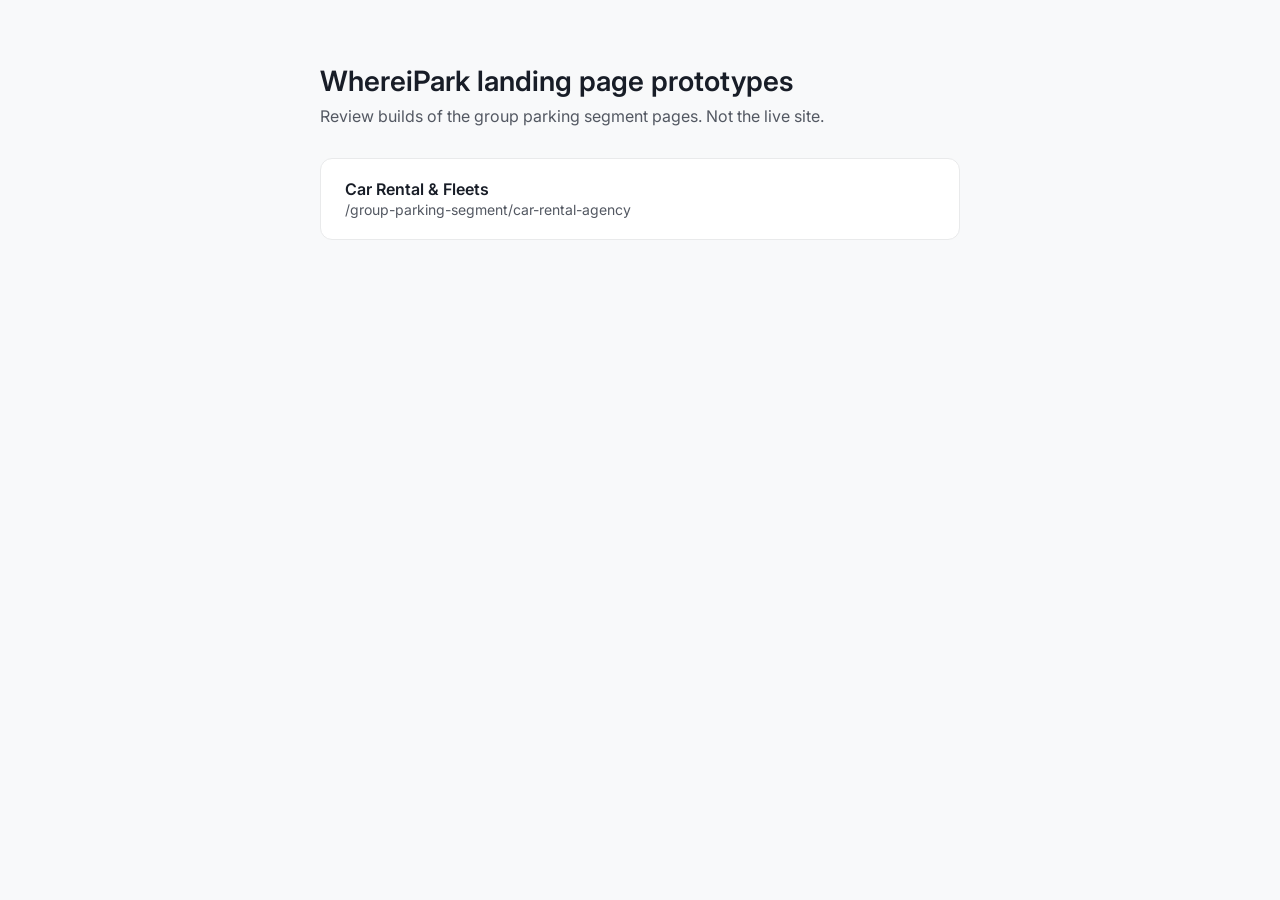
==== index.html @ 2360b9a3 "Add Car Rental & Fleet landing page prototype Static HTML/CSS/JS build of the Figma page (node 1441:" ====
<!DOCTYPE html>
<html lang="en">
<head>
  <meta charset="utf-8">
  <meta name="viewport" content="width=device-width, initial-scale=1">
  <title>WhereiPark Landing Page Prototypes</title>
  <meta name="robots" content="noindex, nofollow">
  <link rel="preconnect" href="https://fonts.googleapis.com">
  <link rel="preconnect" href="https://fonts.gstatic.com" crossorigin>
  <link href="https://fonts.googleapis.com/css2?family=Inter:wght@400;600&display=swap" rel="stylesheet">
  <style>
    body { margin: 0; font-family: "Inter", system-ui, sans-serif; color: #181d27; background: #f8f9fa; }
    main { max-width: 40rem; margin: 0 auto; padding: 4rem 1.5rem; }
    h1 { font-size: 1.75rem; font-weight: 600; margin: 0 0 0.5rem; }
    p { color: #535862; margin: 0 0 2rem; }
    a.card { display: block; padding: 1.25rem 1.5rem; background: #fff; border: 1px solid #e9eaeb; border-radius: 12px; text-decoration: none; color: inherit; }
    a.card:hover { border-color: #00a7ca; }
    a.card strong { display: block; font-weight: 600; }
    a.card span { color: #535862; font-size: 0.875rem; }
  </style>
</head>
<body>
  <main>
    <h1>WhereiPark landing page prototypes</h1>
    <p>Review builds of the group parking segment pages. Not the live site.</p>
    <a class="card" href="car-rental/">
      <strong>Car Rental &amp; Fleets</strong>
      <span>/group-parking-segment/car-rental-agency</span>
    </a>
  </main>
</body>
</html>
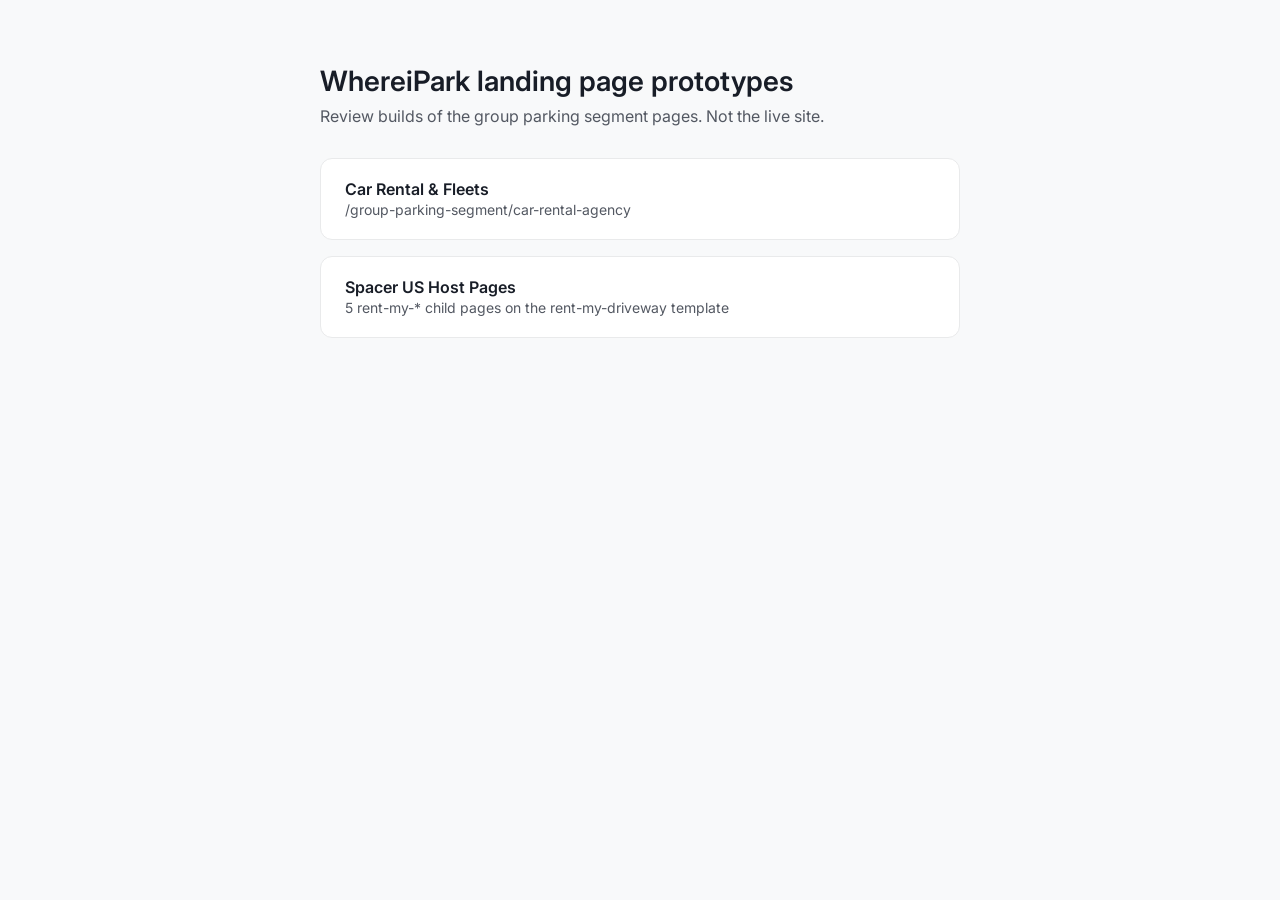
==== commit 4dcddfee: "Add Spacer US host child page prototypes Five rent-my-* pages built on the spacer.com/rent-my-drivew" ====
--- a/index.html
+++ b/index.html
@@ -27,6 +27,10 @@
       <strong>Car Rental &amp; Fleets</strong>
       <span>/group-parking-segment/car-rental-agency</span>
     </a>
+    <a class="card" href="spacer/" style="margin-top: 1rem;">
+      <strong>Spacer US Host Pages</strong>
+      <span>5 rent-my-* child pages on the rent-my-driveway template</span>
+    </a>
   </main>
 </body>
 </html>
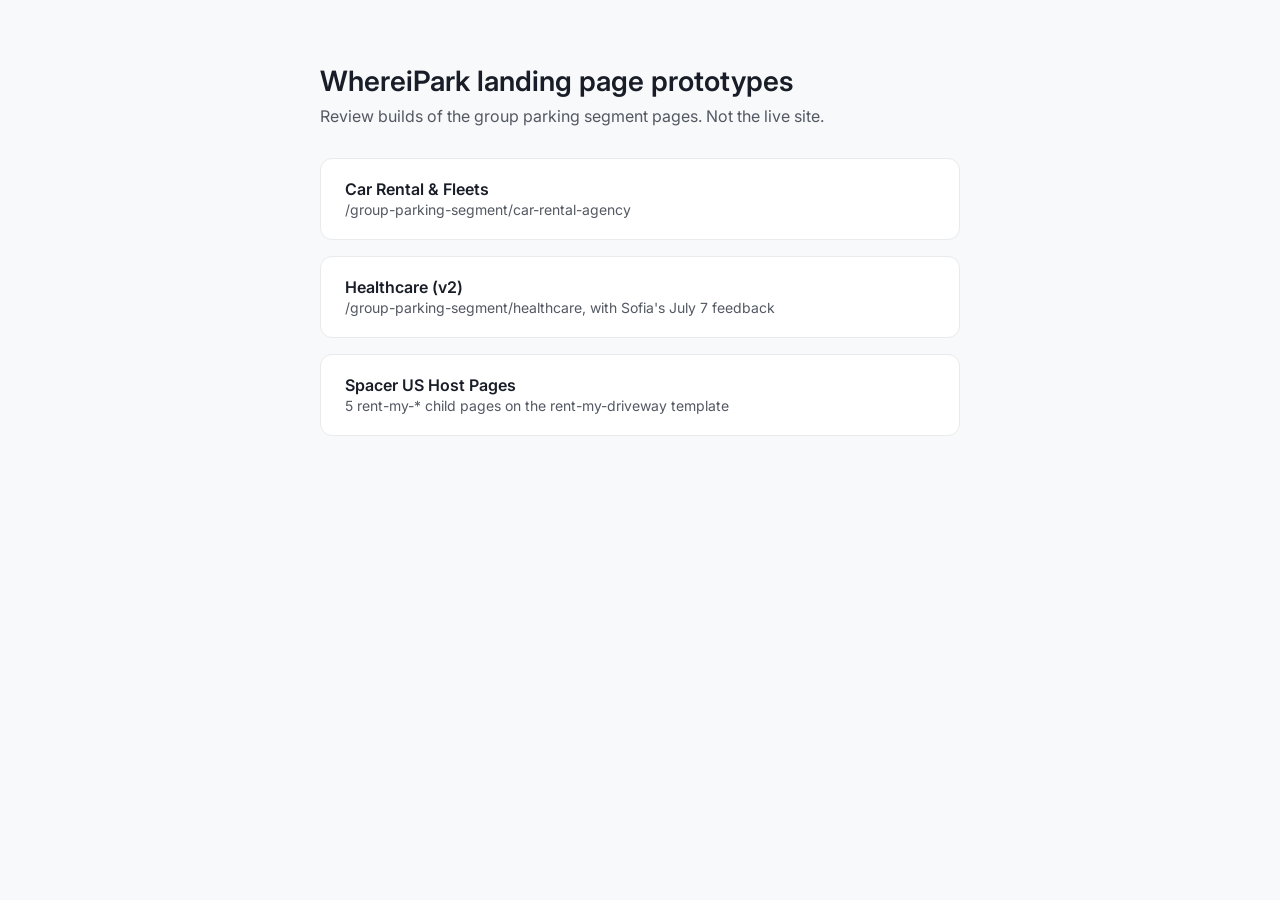
==== commit 7410570d: "Add Healthcare v2 prototype with Sofia's July 7 feedback Splits fold 3 into a pain-points fold and a" ====
--- a/index.html
+++ b/index.html
@@ -27,6 +27,10 @@
       <strong>Car Rental &amp; Fleets</strong>
       <span>/group-parking-segment/car-rental-agency</span>
     </a>
+    <a class="card" href="healthcare/" style="margin-top: 1rem;">
+      <strong>Healthcare (v2)</strong>
+      <span>/group-parking-segment/healthcare, with Sofia's July 7 feedback</span>
+    </a>
     <a class="card" href="spacer/" style="margin-top: 1rem;">
       <strong>Spacer US Host Pages</strong>
       <span>5 rent-my-* child pages on the rent-my-driveway template</span>
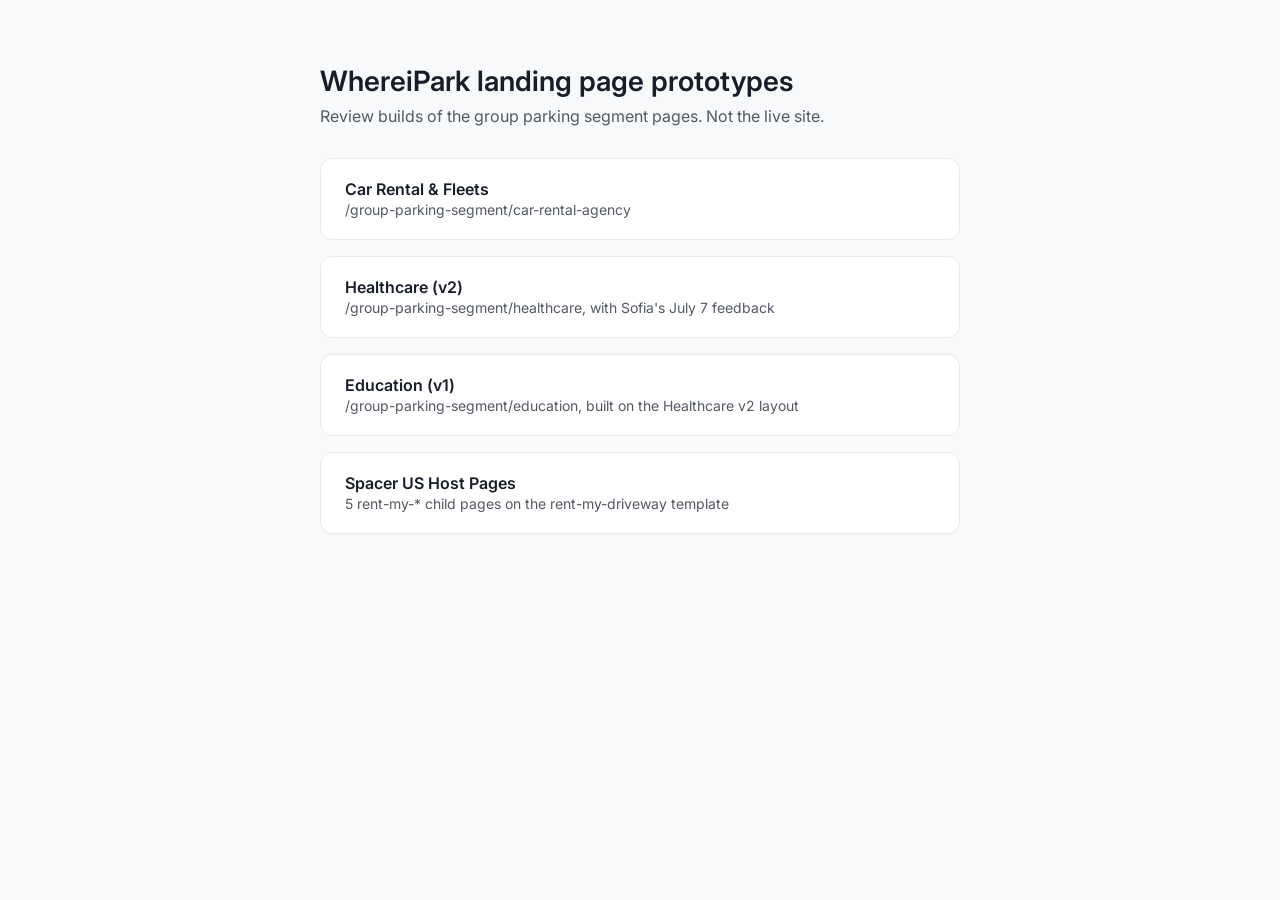
==== commit c5f68559: "Add Education v1 prototype on the Healthcare v2 layout Copy comes from the Education content doc. Fo" ====
--- a/index.html
+++ b/index.html
@@ -31,6 +31,10 @@
       <strong>Healthcare (v2)</strong>
       <span>/group-parking-segment/healthcare, with Sofia's July 7 feedback</span>
     </a>
+    <a class="card" href="education/" style="margin-top: 1rem;">
+      <strong>Education (v1)</strong>
+      <span>/group-parking-segment/education, built on the Healthcare v2 layout</span>
+    </a>
     <a class="card" href="spacer/" style="margin-top: 1rem;">
       <strong>Spacer US Host Pages</strong>
       <span>5 rent-my-* child pages on the rent-my-driveway template</span>
